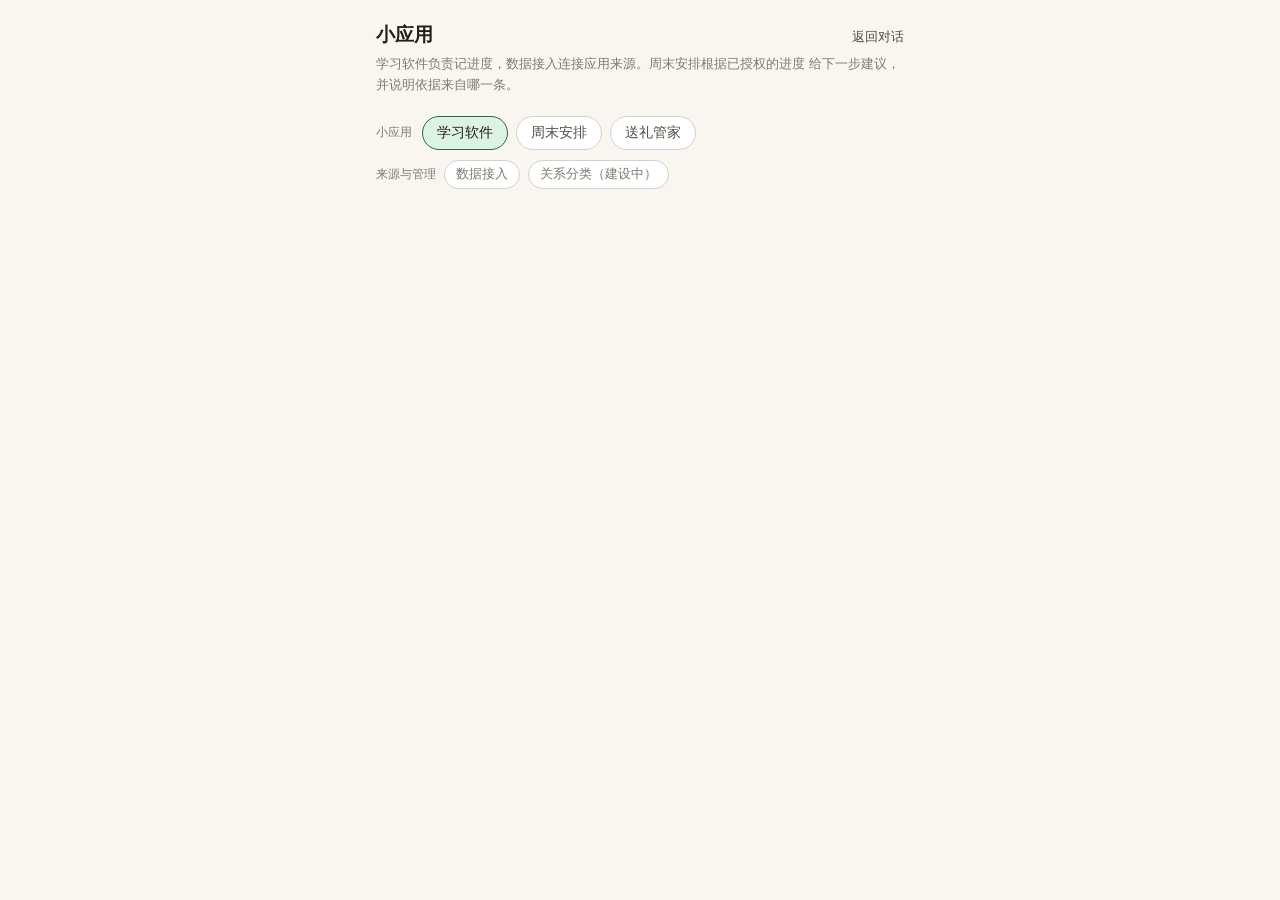
==== app/static/apps.html @ 6a53d943 "Final: study-progress grouping by dimension; drop the pick-a-child gate - 学习软件新增学习维度，记进度时选一条线，记录按维度归" ====
<!DOCTYPE html>
<html lang="zh-CN">
<head>
<meta charset="utf-8">
<meta name="viewport" content="width=device-width, initial-scale=1, viewport-fit=cover">
<meta name="theme-color" content="#f7f6f3">
<link rel="manifest" href="/static/manifest.webmanifest">
<link rel="icon" type="image/png" sizes="192x192" href="/static/icon-192.png">
<meta name="apple-mobile-web-app-title" content="小应用">
<title>小应用 · 记录与下一步</title>
<style>
:root{
  --paper: oklch(97.5% 0.008 85);
  --paper-2: oklch(99% 0.004 90);
  --surface: oklch(100% 0 0);
  --ink: oklch(24% 0.012 75);
  --ink-2: oklch(42% 0.014 75);
  --ink-3: oklch(58% 0.012 75);
  --line: oklch(90% 0.008 85);
  --line-2: oklch(86% 0.01 82);
  --accent: oklch(46% 0.075 155);
  --accent-soft: oklch(94% 0.03 155);
  --bad: oklch(48% 0.13 25);
  --bad-soft: oklch(95% 0.04 25);
  --radius: 14px; --radius-s: 10px;
  --space-2: 8px; --space-3: 12px; --space-4: 16px; --space-5: 20px; --space-6: 28px;
  --font-body: -apple-system, BlinkMacSystemFont, "PingFang SC", "Hiragino Sans GB",
    "Noto Sans CJK SC", "Microsoft YaHei", sans-serif;
}
*{box-sizing:border-box}
body{margin:0;background:var(--paper);color:var(--ink);font-family:var(--font-body);
  font-size:15px;line-height:1.6;-webkit-font-smoothing:antialiased}
.wrap{max-width:560px;margin:0 auto;padding:var(--space-5) var(--space-4) 56px}
header{display:flex;align-items:baseline;gap:10px;margin-bottom:4px}
header h1{font-size:19px;margin:0;font-weight:600}
header .back{margin-left:auto;font-size:13px;color:var(--ink-2);text-decoration:none}
.sub{color:var(--ink-3);font-size:13px;margin:0 0 var(--space-5)}
.tabs{display:flex;gap:8px;margin-bottom:var(--space-5);flex-wrap:wrap}
.tab{border:1px solid var(--line-2);background:var(--surface);border-radius:999px;
  padding:7px 14px;font-size:13.5px;color:var(--ink-2);cursor:pointer;font-family:inherit}
.tab[aria-selected="true"]{background:var(--accent-soft);border-color:var(--accent);
  color:var(--ink);font-weight:500}
/* 页签分两组：上面是具体小应用，下面是来源与管理。数据接入和关系分类
   不是「又一个小应用」，平铺一行会让人以为它们和学习软件同级。 */
.tab-groups{display:flex;flex-direction:column;gap:10px;margin-bottom:var(--space-5)}
.tab-group{display:flex;gap:8px;flex-wrap:wrap;align-items:center}
.tab-group-label{font-size:12px;color:var(--ink-3);min-width:3.2em}
.tab-group.sub .tab{padding:5px 11px;font-size:12.5px;color:var(--ink-3)}
.tab-group.sub .tab[aria-selected="true"]{color:var(--ink)}
@media (max-width:600px){
  .tab-group-label{min-width:100%;margin-bottom:-4px}
  .tab-group.sub{padding-left:10px;border-left:2px solid var(--line)}
}
.card{background:var(--surface);border:1px solid var(--line);border-radius:var(--radius);
  padding:var(--space-4);margin-bottom:var(--space-3)}
.card h3{margin:0 0 2px;font-size:15px;font-weight:600}
.card .meta{color:var(--ink-3);font-size:12.5px;margin-bottom:10px}
.kv{display:grid;grid-template-columns:auto 1fr;gap:6px 14px;font-size:14px;margin:0}
.kv dt{color:var(--ink-3)}
.kv dd{margin:0}
.pill{display:inline-block;font-size:12px;padding:2px 9px;border-radius:999px;
  background:var(--accent-soft);color:var(--ink);margin-right:6px}
.pill.device{background:oklch(94% 0.03 250)}
.pill.private{background:var(--bad-soft);color:var(--bad)}
.pill.old{background:oklch(93% 0.01 80);color:var(--ink-3)}
.notice{margin-top:10px;padding:10px 12px;border-radius:var(--radius-s);
  background:var(--paper-2);border:1px solid var(--line);font-size:13px;color:var(--ink-2)}
.notice.bad{background:var(--bad-soft);border-color:var(--bad);color:var(--bad)}
.row{display:flex;gap:8px;flex-wrap:wrap;margin-top:10px;align-items:center}
.btn{border:1px solid var(--line-2);background:var(--surface);border-radius:var(--radius-s);
  padding:8px 14px;font-size:13.5px;color:var(--ink);cursor:pointer;font-family:inherit}
.btn:hover{border-color:var(--accent)}
.btn.primary{background:var(--accent);border-color:var(--accent);color:#fff}
.btn:disabled{opacity:.55;cursor:default}
.chip{border:1px solid var(--line-2);background:var(--surface);border-radius:999px;
  padding:6px 13px;font-size:13px;color:var(--ink-2);cursor:pointer;font-family:inherit}
.chip[aria-pressed="true"]{background:var(--accent-soft);border-color:var(--accent);color:var(--ink)}
textarea,input[type=text]{width:100%;border:1px solid var(--line-2);border-radius:var(--radius-s);
  padding:8px 10px;font-family:inherit;font-size:13.5px;background:var(--surface);color:var(--ink)}
textarea{resize:vertical;min-height:60px}
label{display:block;font-size:12.5px;color:var(--ink-3);margin:10px 0 4px}
.state{font-size:12.5px;color:var(--ink-3);margin-top:6px}
.empty{color:var(--ink-3);font-size:13.5px;padding:18px 0}
.sources{margin-top:10px;border-top:1px dashed var(--line);padding-top:10px}
.sources h4{margin:0 0 6px;font-size:13px;font-weight:600;color:var(--ink-2)}
.sources .s{font-size:12.5px;color:var(--ink-2);margin-bottom:3px}
.big{font-size:14.5px;margin:6px 0 0}
input,textarea,select{max-width:100%;min-width:0}.mapping-grid{display:grid;grid-template-columns:1fr 1fr;gap:10px}.consent{display:inline-flex;align-items:center;gap:6px;margin-right:12px}.notice{overflow-wrap:anywhere}details summary{cursor:pointer}.btn{min-height:44px} @media(max-width:400px){.mapping-grid{grid-template-columns:1fr}}
</style>
</head>
<body>
<div class="wrap">
  <header>
    <h1>小应用</h1>
    <a class="back" href="/">返回对话</a>
  </header>
  <p class="sub">学习软件负责记进度，数据接入连接应用来源。周末安排根据已授权的进度
    给下一步建议，并说明依据来自哪一条。</p>

  <div class="tab-groups">
    <div class="tab-group" role="tablist" aria-label="小应用">
      <span class="tab-group-label">小应用</span>
      <button class="tab" role="tab" data-view="study" aria-selected="true">学习软件</button>
      <button class="tab" role="tab" data-view="plan" aria-selected="false">周末安排</button>
      <button class="tab" role="tab" data-view="gift" aria-selected="false">送礼管家</button>
    </div>
    <div class="tab-group sub" role="tablist" aria-label="来源与管理">
      <span class="tab-group-label">来源与管理</span>
      <button class="tab" role="tab" data-view="connectors" aria-selected="false">数据接入</button>
      <button class="tab" role="tab" data-view="relclass" aria-selected="false">关系分类（建设中）</button>
    </div>
  </div>

  <div id="flash" class="state" role="status" aria-live="polite"
       style="min-height:20px;margin-bottom:12px"></div>
  <div id="out"></div>
</div>

<script>
const $ = (id) => document.getElementById(id);
const esc = (s) => String(s == null ? "" : s).replace(/[&<>"']/g, (c) =>
  ({"&":"&amp;","<":"&lt;",">":"&gt;",'"':"&quot;","'":"&#39;"}[c]));
let view = "study";
let myPersons = [];
let picked = "";

/* 反馈写在 #out 外面的固定元素里。写在列表内部的话，
   一重渲染就连同反馈一起被替换掉，用户刚点完保存就什么也看不到。 */
function flash(text, bad){
  const el = $("flash");
  if(!el) return;
  el.textContent = text || "";
  el.style.color = bad ? "var(--bad)" : "var(--ink-3)";
}

async function api(path, opts){
  const r = await fetch(path, opts);
  const data = await r.json().catch(() => ({}));
  if(!r.ok){
    // 普通接口用 detail，插件接口用 {error:{...}}。两处都取，谁有内容用谁，
    // 否则服务端给的具体原因会被显示成 [object Object]。
    const fromError = data && data.error && data.error.message;
    const detail = data.detail;
    const text = typeof detail === "string" ? detail : Array.isArray(detail) ? detail.map(x=>x.msg||JSON.stringify(x)).join("；") : detail ? JSON.stringify(detail) : "HTTP "+r.status;
    throw new Error(fromError || text);
  }
  return data;
}
const post = (p, b) => api(p, {method:"POST", headers:{"Content-Type":"application/json"},
  body: JSON.stringify(b)});

/* 可选对象直接取服务端按本人过滤后的列表。这里不再按 owner_id 二次过滤：
   那个字段 /api/persons 并不返回，按它筛会得到空列表；
   归属本来就该由服务端决定，前端再筛一遍只会两头维护。 */
async function loadPersons(){
  const d = await api("/api/persons");
  myPersons = d.persons || [];
  if(!picked && myPersons.length) picked = myPersons[0].person_id;
}

// 把页面里的脚本错误暴露出来。没有这个捕获器时，验收脚本读到的
// window.__paErr 永远是空串，看起来「没有错误」，其实从没在听。
window.__paErr = "";
window.addEventListener("error", (e) => {
  window.__paErr += "[error] " + (e.message || "") + " @"
    + (e.filename || "") + ":" + (e.lineno || 0) + "\n";
});
window.addEventListener("unhandledrejection", (e) => {
  const r = e.reason;
  window.__paErr += "[unhandled] " + ((r && r.message) ? r.message : String(r)) + "\n";
});

async function boot(){
  await loadPersons();
  await render();
}
boot();

// 模型给的把握度是 high/medium/low。普通用户看到英文没有意义，
// 只显示中文；原值留在服务端日志和接口返回值里，需要核对时查那里。
const CONF_TEXT = {high: "依据充分", medium: "依据一般", low: "依据不足"};
function confText(c){
  return CONF_TEXT[c] || "";
}

// 来源标识翻成人话。source 是内部 ID（study_app、photo_一串字符），
// event_type 也是内部类型名。普通人看到这些看不出这条记录是谁记的、
// 在什么情况下记的。provider 缺失时才退回这里翻一层，翻不出就给中性说法，
// 不把内部编号直接摊给用户看。
const SOURCE_TEXT = {
  study_app: "学习软件里记的",
  mom_diary: "家长日记里记的",
  watch_sync: "手表同步的",
};
const EVENT_TEXT = {
  study_progress: "学习进度",
  photo_record: "拍照记录",
  note: "近况记录",
};
function sourceText(source, eventType){
  if(SOURCE_TEXT[source]) return SOURCE_TEXT[source];
  // photo_ 开头是拍照来的，带上事件类型说清是什么记录。
  if(String(source || "").indexOf("photo_") === 0) return "拍照记录";
  return EVENT_TEXT[eventType] || "已授权的记录";
}

function personChips(){
  if(!myPersons.length){
    return '<div class="notice">还没有可记录的人物。</div>';
  }
  let h = '<div class="row">';
  // 「全部」放最前：默认就是看全部，点某个孩子是收窄，不是进门门槛。
  h += '<button class="chip" data-pick="" aria-pressed="' + (!picked) + '">全部</button>';
  for(const p of myPersons){
    h += '<button class="chip" data-pick="' + esc(p.person_id) + '" aria-pressed="'
       + (p.person_id === picked) + '">' + esc(p.name) + '</button>';
  }
  h += '</div>';
  return h;
}

/* ---------- 建议被「两个值对不上」挡下时的处理 ---------- */
// 服务端在 status=needs_confirm 时返回 conflicts：每一项是哪条记录、
// 哪个字段和本人后来写的正文对不上。这里要把它说成具体的一件事，
// 再给一条真的能走通的路，不是只摆一句「数据有冲突」。
//
// 纠正走已有的 /correct：它把旧记录标成被替代，写入新内容，
// 授权跟着新记录走。前端只需要把那个字段的新值发过去。
// 只有本人记的记录才能更正（服务端按 owner_id 校验），
// 别人记的这里不摆按钮，改成说清去哪看。
function renderConflict(box, d){
  const items = d.conflicts || [];
  let h = '<div class="notice bad">' + esc(d.note || "记录里有两个对不上的值，先定用哪个。") + '</div>';
  if(items.length){
    h += '<div class="sources"><h4>对不上的地方</h4>';
    for(const c of items){
      const who = c.source || "一条记录";
      const when = c.happened_on ? " · " + esc(c.happened_on) : "";
      h += '<div class="s">' + esc(who) + when + " 的「" + esc(c.field || "内容")
         + "」和你后来写的正文不是一个数。</div>";
    }
    h += '</div>';
  }
  // 就地定一个数。输入框预填当前字段值，用户改完保存即可，
  // 不用先看懂「哪个字段」这种内部说法。
  // 只对本人记的记录摆这个表单：服务端按 owner_id 校验，
  // 别人记的记录这里摆出去只会点出 404，不如说清去哪看。
  const fixable = items.filter((c) => c.event_id);
  if(fixable.length){
    const c = fixable[0];
    // 预填当前字段值：用户是来改一个数的，不是来重打整句话的。
    // 值从 sources 里按 event_id 找——那是本人能看到的那一条记录。
    const src = (d.sources || []).find((s) => s.event_id === c.event_id);
    const old = (src && src.fields && src.fields[c.field]) || "";
    h += '<label for="ta-fix">把「' + esc(c.field || "内容") + "」改成</label>"
       + '<textarea id="ta-fix" placeholder="写定下来的那个数，例如：四十分钟">'
       + esc(old) + '</textarea>'
       + '<div class="row"><button class="btn primary" id="btn-fix">定这个，再给建议</button>'
       + '</div>';
  }else{
    h += '<div class="state">这条不是你记的，改不了。可以在「学习软件」页'
       + '找到记这条的人，让对方改。</div>';
  }
  // 说清改完会怎样：旧的那条标为已更正，下次读到的是新值。
  h += '<div class="state">定一个数，我用它来给建议。改的是记录里的那个字段，'
     + '改完旧的那条标为已更正，下次读到的是新值。</div>';
  box.innerHTML = h;
  const btn = $("btn-fix");
  if(btn){
    btn.addEventListener("click", async () => {
      const text = ($("ta-fix").value || "").trim();
      if(!text){ flash("先写定下来的那个数。", true); return; }
      const c = fixable[0];
      flash("正在保存…");
      try{
        // correct 的 payload 是整份替换，不是合并：只想改一个字段时，
        // 也要把这条记录其余要保留的字段一起写进来，否则会被抹掉。
        const keep = {};
        const src = (d.sources || []).find((s) => s.event_id === c.event_id);
        if(src && src.fields){
          for(const k in src.fields){
            if(k !== c.field) keep[k] = src.fields[k];
          }
        }
        keep[c.field] = text;
        await post("/api/life-events/" + encodeURIComponent(c.event_id) + "/correct",
                   {payload: keep});
        flash("已定。旧记录标为已更正，正在按新值给建议…");
        // 改完立刻重取一次建议，不让用户自己再点一次「给一条建议」。
        const again = await post("/api/suggestion", {subject_id: picked});
        if(again.status === "needs_confirm"){
          renderConflict(box, again);
          flash("还有一处对不上，接着定。", true);
          return;
        }
        box.innerHTML = '<div class="big">' + esc(again.suggestion) + '</div>';
      }catch(err){
        flash("没改成：" + err.message, true);
      }
    });
  }
}

/* ---------- 视图一：学习软件 ---------- */
async function renderStudy(){
  const out = $("out");
  /* 不设「先选一个对象」这道门。一般家庭就一两个孩子，为了看记录专门去点
     一下人选是多出来的一步；老师带一个班时人也照样分组列着，不会糊成一片。
     选人在这里只是筛选：点某个孩子只看他，再点一次取消筛选回到全部。 */
  const few = myPersons.length > 0;
  if(!few){
    out.innerHTML = '<div class="empty">还没有可记录的人物。</div>';
    return;
  }
  out.innerHTML = '<div class="empty">正在读…</div>';
  let evs = [];
  try{
    const d = await api("/api/source/study_app");
    const all = d.events || [];
    evs = few ? all.slice() : all.filter((e) => e.subject_id === picked);
    if(few){
      const order = {};
      myPersons.forEach((p, i) => { order[p.person_id] = i; });
      evs.sort((a, b) => (order[a.subject_id] - order[b.subject_id])
        || String(b.happened_on || "").localeCompare(String(a.happened_on || "")));
    }
  }catch(err){
    out.innerHTML = '<div class="empty">没读到记录：' + esc(err.message) + '</div>';
    return;
  }
  let h = '<div class="card"><h3>记一条进度</h3>'
    + '<div class="meta">默认记在第一个孩子名下；要记给别人，先点上面的人名。保存前你可以改。</div>'
    + personChips()
    + '<label for="ta-dim">哪条线（学习维度）</label><select id="ta-dim">'
    + STUDY_DIMS.map(d => '<option value="' + d + '">' + d + '</option>').join('')
    + '</select>'
    + '<label for="ta-new">这次做了什么（中文，一句话）</label>'
    + '<textarea id="ta-new" placeholder="例如：自己读完了两本绘本"></textarea>'
    + '<div class="row"><button class="btn primary" id="btn-save">记下</button></div>'
    + '</div>';

  h += '<div class="card"><h3>各条线的进度</h3>'
    + '<p class="meta">按学习维度归。一条线很久没记，这里会直接说，不用你自己翻。</p>';
  // 维度小结：每条线记了几次、最近一次是什么时候、说的是什么。
  const dimStat = {};
  for(const ev of evs){
    const dim = (ev.payload && ev.payload["科目"]) || "未分类";
    const cur = dimStat[dim] || (dimStat[dim] = {n: 0, last: "", lastText: ""});
    cur.n += 1;
    const day = String(ev.happened_on || "");
    if(day >= cur.last){ cur.last = day; cur.lastText = ev.payload["进度"] || ""; }
  }
  const dimNames = STUDY_DIMS.filter(d => dimStat[d]).concat(
    Object.keys(dimStat).filter(d => !STUDY_DIMS.includes(d)));
  if(dimNames.length){
    h += '<div class="meta" style="margin-bottom:8px">';
    for(const d of dimNames){
      const st = dimStat[d];
      h += '<span class="pill" style="margin-right:6px">' + esc(d) + ' ' + st.n + ' 次'
         + (st.last ? ' · 最近 ' + esc(st.last) : '') + '</span>';
    }
    h += '</div>';
    // 一直没碰的线也说一句，别让人以为漏看了。
    const idle = STUDY_DIMS.filter(d => !dimStat[d]);
    if(idle.length){
      h += '<div class="meta" style="margin-bottom:8px">还没记过的线：'
         + esc(idle.join("、")) + '。</div>';
    }
  }
  h += '<div class="meta" style="margin-bottom:6px">全部记录：</div>';
  if(!evs.length){
    h += '<div class="empty">' + (picked ? '这个人还没有记录。' : '还没有记录。') + '</div>';
  }
  const nameOf = (id) => {
    const hit = myPersons.find((p) => p.person_id === id);
    return hit ? hit.name : "";
  };
  for(const ev of evs){
    const text = (ev.payload && (ev.payload["进度"] || ev.payload["已完成项目"])) || "";
    const dim = (ev.payload && ev.payload["科目"]) || "未分类";
    h += '<div class="meta" style="margin-top:12px">'
       + '<span class="pill" style="margin-right:6px">' + esc(dim) + '</span>'
       + (few && nameOf(ev.subject_id) ? esc(nameOf(ev.subject_id)) + ' · ' : '')
       + esc(ev.happened_on) + ' · '
       + esc(ev.provider) + (ev.status === "superseded" ? ' · 已被更正' : '') + '</div>';
    h += '<div class="big">' + esc(text) + '</div>';
    h += '<div class="row"><button class="btn" data-fix="' + esc(ev.event_id) + '">更正</button>'
       + '<button class="btn" data-revoke="' + esc(ev.event_id) + '">撤回</button></div>';
    h += '<div id="fix-' + esc(ev.event_id) + '"></div>';
  }
  h += '</div>';
  out.innerHTML = h;

  // 学习页也要响应选人：之前只有 renderPlan 绑了 [data-pick]，
  // 这里点另一个孩子，写入的仍是默认那一个。
  out.querySelectorAll("[data-pick]").forEach((b) => {
    b.addEventListener("click", () => { picked = b.dataset.pick; renderStudy(); });
  });

  $("btn-save").addEventListener("click", async () => {
    const text = $("ta-new").value.trim();
    if(!text){ flash("先写一句今天做了什么。", true); return; }
    flash("正在记…");
    try{
      const res = await post("/api/life-events", {
        source_id: "study_app", subject_id: picked, event_type: "study_progress",
        payload: {"进度": text, "科目": (($("ta-dim") || {}).value || "其它")}, happened_on: "",
        provider: "我在这台设备上记的", source_kind: "app",
        grants: [],
      });
      // 按服务端的 created 说话：同一天同一来源的重复导入不会新建记录，
      // 这时说「记下了」会让人以为存进了一条，实际是命中了已有那条。
      // 反馈写在外面的 #flash：写在列表内部会被下面的 renderStudy() 替换掉，
      // 用户刚点完保存就什么也看不到。
      if(res.created){
        $("ta-new").value = "";
        flash("记下了。别人要看到它，需要你授权之后才会给出去。");
      }else{
        flash("今天这个人已经有一条学习记录了，这次没有新建。"
          + "要改内容请用下面的「更正」，不要重复记一条。");
      }
      await renderStudy();
      // renderStudy 之后还要再说一次：它重渲染时不会动 #flash，
      // 但列表内容变了，这句结论要留在用户眼前。
      flash(res.created
        ? "记下了。别人要看到它，需要你授权之后才会给出去。"
        : "今天这个人已经有一条学习记录了，这次没有新建。"
          + "要改内容请用下面的「更正」，不要重复记一条。");
    }catch(err){
      flash("没记上：" + err.message, true);
    }
  });
  out.querySelectorAll("[data-fix]").forEach((btn) => {
    btn.addEventListener("click", () => {
      const box = $("fix-" + btn.dataset.fix);
      if(!box) return;
      if(box.innerHTML){ box.innerHTML = ""; return; }
      const cur = evs.find((e) => e.event_id === btn.dataset.fix);
      const old = (cur && cur.payload && (cur.payload["进度"] || cur.payload["已完成项目"])) || "";
      box.innerHTML = '<label>更正成</label>'
        + '<textarea id="ta-' + esc(btn.dataset.fix) + '">' + esc(old) + '</textarea>'
        + '<div class="row"><button class="btn primary" data-do-fix="'
        + esc(btn.dataset.fix) + '">保存更正</button></div>'
        ;
      box.querySelector("[data-do-fix]").addEventListener("click", async () => {
        const text = $("ta-" + btn.dataset.fix).value.trim();
        if(!text){ flash("写一句更正后的内容。", true); return; }
        flash("正在保存…");
        try{
          // 只发这一个键：服务端按新 payload 整份替换旧内容，
          // 想保留别的字段要一起写进来，这里明说，不偷偷合并。
          await post("/api/life-events/" + encodeURIComponent(btn.dataset.fix) + "/correct",
                     {payload: {"进度": text}});
          flash("已更正。旧记录标为被替代，别人下次读到的是新内容。");
          // 不在这里整页重渲染：重新渲染会把这句话连同表单一起替换掉，
          // 用户刚点完保存就看不到任何反馈。列表在下次进入这一页时再读。
          box.innerHTML = "";
          const cur = evs.find((e) => e.event_id === btn.dataset.fix);
          if(cur){
            cur.payload = {"进度": text};
            cur.status = "superseded";
            // 服务端建更正记录时已经在 provider 上加了「（已更正）」，
            // 这里不能再加一次：界面上会出现「（已更正）（已更正）」。
            // 本地这条只是即时把旧记录标成被替代，来源文字按原样留着。
          }
        }catch(err){
          flash("没能更正：" + err.message, true);
        }
      });
    });
  });
  out.querySelectorAll("[data-revoke]").forEach((btn) => {
    btn.addEventListener("click", async () => {
      if(!confirm("撤回后，别人新查就看不到这条。确定吗？")) return;
      try{
        await post("/api/life-events/" + encodeURIComponent(btn.dataset.revoke) + "/revoke", {});
        await renderStudy();
      }catch(err){
        alert("没能撤回：" + err.message);
      }
    });
  });
}

/* ---------- 视图二：周末安排（第二个应用自己的产出） ---------- */
async function renderPlan(){
  const out = $("out");
  if(!myPersons.length){
    out.innerHTML = '<div class="empty">还没有可给出建议的对象。</div>';
    return;
  }
  out.innerHTML = '<div class="card"><h3>下一步建议</h3>'
    + '<div class="meta">只依据已授权给你的近况，不重填人物背景。</div>'
    + personChips()
    + '<div class="row"><button class="btn primary" id="btn-ask">给一条建议</button></div>'
    + '<div id="plan-result"></div></div>';
  out.querySelectorAll("[data-pick]").forEach((b) => {
    b.addEventListener("click", () => { picked = b.dataset.pick; renderPlan(); });
  });
  $("btn-ask").addEventListener("click", async () => {
    const box = $("plan-result");
    box.innerHTML = '<div class="state">正在想…</div>';
    try{
      const d = await post("/api/suggestion", {subject_id: picked});
      if(d.status === "no_data"){
        box.innerHTML = '<div class="notice">' + esc(d.note) + '</div>';
        return;
      }
      if(d.status === "model_failed"){
        box.innerHTML = '<div class="notice bad">' + esc(d.note) + '</div>';
        return;
      }
      // 记录里的同一个值给了两个数（字段还是旧的，本人核对时改过正文）。
      // 这时候给建议只能二选一，用户不知道最后信了哪个，所以服务端直接停下。
      // 这里必须单独接住：漏了它，状态会掉进下面的成功分支，
      // suggestion 是空串，用户看到的是「这条建议依据了（没有可用依据）」——
      // 一个说不通的死胡同，也没有告诉他下一步该干什么。
      if(d.status === "needs_confirm"){
        renderConflict(box, d);
        return;
      }
      let h = '<div class="big">' + esc(d.suggestion) + '</div>';
      if(d.confidence){
        h += '<div class="state">依据充分程度：'
           + esc(confText(d.confidence)) + '</div>';
      }
      // 依据只列真正送进模型的那些（used_sources），不列全部授权近况。
      // 列全部的话，标题写「这条建议依据了」，但有些近况根本没参与推理，
      // 用户核对时会发现依据比实际多——那是拿没用的信息冒充依据。
      // 服务端把 sources（全部授权近况）和 used_sources（实际送模型的）
      // 分开返回，界面上要能看出这个差别。
      h += '<div class="sources"><h4>这条建议依据了</h4>';
      const srcs = d.used_sources || [];
      if(!srcs.length) h += '<div class="s">（没有可用依据）</div>';
      for(const s of srcs){
        // 发生日期读不清时是空串，留空会显示成一条悬空的分隔点。
        const when = s.happened_on ? esc(s.happened_on) : "发生日期未读到";
        // source 是内部来源 ID（study_app、photo_xxx），普通人看不出是什么。
        // 优先用 provider：那是给人看的一句话，写清了是谁在什么情况下记的。
        const who = s.provider || sourceText(s.source, s.event_type);
        h += '<div class="s">' + esc(who) + ' · ' + when
           + (s.is_device ? ' · 设备数据，不是本人自述' : '') + '</div>';
      }
      h += '</div>';
      box.innerHTML = h;
    }catch(err){
      box.innerHTML = '<div class="notice bad">没拿到建议：' + esc(err.message) + '</div>';
    }
  });
}

let connectorCsrf = '', draftConnector = '', connectorDraft = null;
const connectorPost = (path, body={}) => api(path, {method:'POST', headers:{'Content-Type':'application/json','X-CSRF-Token':connectorCsrf}, body:JSON.stringify(body)});
const connectorStatus = {disconnected:'未连接', connected:'已连接', failed:'失败'};
function previewHtml(d){
  let h='<div class="notice"><strong>试运行预览 · 未落库</strong><p>'+ (d.network_request?'真实 HTTP 请求，预览映射后的前 5 条。':'模拟数据，未发起外部网络请求。') + ' 共 '+esc(d.total)+' 条。</p>';
  for(const row of d.preview||[]){h+='<div class="card"><div class="meta">原始键名：'+esc(row.raw_keys.join('、'))+'</div><dl class="kv">';
    for(const [k,v] of Object.entries(row.mapped))h+='<dt>'+esc(k)+'</dt><dd>'+esc(v)+'</dd>';
    h+='</dl>'+row.warnings.map(w=>'<p class="notice bad">'+esc(w)+'</p>').join('')+'</div>';}
  return h+'</div>';
}
async function renderConnectors(){
  const out=$('out');
  try{
    const d=await api('/api/connectors');connectorCsrf=d.csrf_token;
    const saved=connectorDraft||{name:'我的学习应用',base_url:d.demo_base_url,path:d.demo_path,field_map:{progress:'进度',completed:'已完成项目',date:'发生日期',subject:'对象'}};
    let h='<div class="notice">接入的数据先存入本人资料库。用于建议前，需逐条、逐字段单独授权；更正后重新授权，撤回后保留历史但不再作为依据。</div>';
    h+='<div class="card"><h3>自己开发的应用</h3><p class="meta">真实 HTTP 请求。接口由你提供并负责可达性；下面预填的是内置本地演示服务，不是你的真实应用。最多读取 100 条、512 KiB，只接收 JSON。</p>';
    h+='<label for="connector-name">应用名称</label><input type="text" id="connector-name" value="'+esc(saved.name)+'">';
    h+='<label for="connector-base">接口地址（base_url）</label><input type="text" id="connector-base" value="'+esc(saved.base_url)+'">';
    h+='<label for="connector-path">路径</label><input type="text" id="connector-path" value="'+esc(saved.path)+'">';
    h+='<p class="meta">字段映射：填写外部 JSON 顶层键名。外部记录另须有稳定 id；对象填本人已有姓名或 person_id，发生日期须为 YYYY-MM-DD。</p><div class="mapping-grid">';
    for(const local of ['进度','已完成项目','发生日期','对象']){
      const external=Object.keys(saved.field_map).find(k=>saved.field_map[k]===local)||'';
      h+='<label>'+esc(local)+' ← 外部键<input type="text" data-map="'+local+'" value="'+esc(external)+'"></label>';
    }
    h+='</div><p class="meta">本演示不接收凭证，不明文保存或回显 token。仅支持无需凭证的演示接口；私网与重定向被拒，回环地址仅供本地演示。</p><div class="row"><button class="btn" id="connector-test">试运行</button><button class="btn primary" id="connector-confirm" disabled>确认接入并导入</button></div><div id="connector-preview"></div></div>';
    h+='<div class="card"><h3>三方开放 API · 模拟数据</h3><p class="meta">以下全部为服务端固定模拟数据，不连接真实学校或外部三方 API。</p>';
    for(const c of d.catalog){h+='<section class="notice"><strong>'+esc(c.name)+'</strong> <span class="pill">模拟数据</span><p>'+esc(c.description)+'</p><button class="btn" data-sim="'+esc(c.key)+'">连接并同步模拟数据</button></section>';}
    h+='</div><div class="card"><h3>我的连接器</h3>';
    if(!d.connectors.length)h+='<p class="empty">还没有连接器，先试运行看看。</p>';
    for(const c of d.connectors){
      h+='<section class="notice"><strong>'+esc(c.name)+'</strong><div class="meta">'+(c.kind==='self_app'?'自建应用 · 真实 HTTP':'三方开放 API · 模拟数据')+' · '+(c.revoked?'已撤回':connectorStatus[c.status]||c.status)+'<br>最近同步：'+esc(c.last_sync_at||'尚未同步')+' · 已导入 '+esc(c.imported_count)+' 条</div>';
      if(c.last_error)h+='<p class="notice bad">'+esc(c.last_error)+'</p>';
      if(!c.revoked)h+='<div class="row"><button class="btn" data-sync="'+c.connector_id+'">同步</button><button class="btn" data-revoke-connector="'+c.connector_id+'">撤回连接器及导入记录</button></div>';
      for(const e of c.events){
        h+='<details class="notice"><summary>'+esc(e.provider)+' · '+esc(e.happened_on)+' · '+esc({active:'有效',revoked:'已撤回',superseded:'已更正'}[e.status]||e.status)+'</summary><p class="meta">来源：'+esc(e.source_id)+'</p>';
        for(const [k,v] of Object.entries(e.fields))h+='<label>'+esc(k)+'<input type="text" data-edit="'+e.event_id+'" data-field="'+esc(k)+'" value="'+esc(v)+'"></label>';
        if(e.status==='active'&&!c.revoked){
          h+='<button class="btn" data-correct="'+e.event_id+'" data-cid="'+c.connector_id+'">更正记录（需重新授权）</button><p>允许用于建议的字段（不等于对外分享）：</p>';
          for(const k of Object.keys(e.fields))h+='<label class="consent"><input type="checkbox" data-grant="'+e.event_id+'" value="'+esc(k)+'" '+(e.authorized_fields.includes(k)?'checked':'')+'> '+esc(k)+'</label>';
          h+='<div class="row"><button class="btn primary" data-authorize="'+e.event_id+'" data-cid="'+c.connector_id+'">保存本人所选授权</button><button class="btn" data-ungrant="'+e.event_id+'" data-cid="'+c.connector_id+'">撤回建议授权</button><button class="btn" data-record-revoke="'+e.event_id+'" data-cid="'+c.connector_id+'">撤回这条记录</button></div>';
        }
        h+='</details>';
      }
      h+='</section>';
    }
    out.innerHTML=h+'</div>';
    async function action(button,fn){button.disabled=true;try{await fn();}catch(e){flash('没有完成：'+e.message,true);}finally{if(button.isConnected)button.disabled=false;}}
    $('connector-test').onclick=()=>action($('connector-test'),async()=>{
      const field_map={};for(const el of out.querySelectorAll('[data-map]')){const key=el.value.trim();if(key){if(field_map[key])throw new Error('一个外部键不能映射到多个本地字段');field_map[key]=el.dataset.map;}}
      connectorDraft={kind:'self_app',name:$('connector-name').value.trim(),base_url:$('connector-base').value.trim(),path:$('connector-path').value.trim(),field_map};
      const r=await connectorPost('/api/connectors',connectorDraft);draftConnector=r.connector_id;
      const p=await connectorPost('/api/connectors/'+draftConnector+'/test');$('connector-preview').innerHTML=previewHtml(p);
      $('connector-confirm').disabled=p.total===0||p.preview.some(r=>!r.importable);flash('试运行完成，尚未导入资料。');
    });
    out.querySelectorAll('#connector-name,#connector-base,#connector-path,[data-map]').forEach(el=>el.oninput=()=>{$('connector-confirm').disabled=true;draftConnector='';});
    $('connector-confirm').onclick=()=>action($('connector-confirm'),async()=>{await connectorPost('/api/connectors/'+draftConnector+'/sync');connectorDraft=null;draftConnector='';await renderConnectors();flash('已导入资料库，尚未授权用于建议。');});
    out.querySelectorAll('[data-sim]').forEach(b=>b.onclick=()=>action(b,async()=>{const c=d.catalog.find(x=>x.key===b.dataset.sim);const r=await connectorPost('/api/connectors',{kind:'third_party',name:c.name,path:c.key});await connectorPost('/api/connectors/'+r.connector_id+'/sync');await renderConnectors();flash('已同步模拟数据，未发起外部请求，尚未授权用于建议。');}));
    out.querySelectorAll('[data-sync]').forEach(b=>b.onclick=()=>action(b,async()=>{await connectorPost('/api/connectors/'+b.dataset.sync+'/sync');await renderConnectors();flash('同步完成；重复外部 id 不新增，也不覆盖本人更正。');}));
    out.querySelectorAll('[data-revoke-connector]').forEach(b=>b.onclick=()=>action(b,async()=>{if(!confirm('撤回此连接器及导入记录？历史保留，但不再用于建议。'))return;await connectorPost('/api/connectors/'+b.dataset.revokeConnector+'/revoke');await renderConnectors();flash('已撤回，历史仍保留。');}));
    for(const key of ['authorize','ungrant','recordRevoke','correct']){
      const attr=key.replace(/[A-Z]/g,m=>'-'+m.toLowerCase());out.querySelectorAll('[data-'+attr+']').forEach(b=>b.onclick=()=>action(b,async()=>{
        const eid=b.dataset[key],base='/api/connectors/'+b.dataset.cid+'/records/'+eid;
        if(key==='correct'){const payload={};out.querySelectorAll('[data-edit="'+eid+'"]').forEach(e=>payload[e.dataset.field]=e.value);await connectorPost(base+'/correct',{payload});}
        else if(key==='recordRevoke')await connectorPost(base+'/revoke');
        else{const fields=key==='ungrant'?[]:[...out.querySelectorAll('[data-grant="'+eid+'"]:checked')].map(e=>e.value);await connectorPost(base+'/authorize',{fields});}
        await renderConnectors();flash(key==='correct'?'已更正，旧记录保留，新记录需重新授权。':'已保存本人的选择。');
      }));
    }
  }catch(err){out.innerHTML='<div class="notice bad">没读到连接器：'+esc(err.message)+'</div>';}
}

/* ---------- 视图四：送礼管家（私有档案：选品/偏好/常用信息/上次送过什么） ---------- */
const GIFT_RELATIONSHIPS = ["长辈", "晚辈", "同龄人", "朋友", "同事"];
/* 学习进度的常见维度。一个孩子可以同时在很多条线上往前走，按人分只是第一层；
   按维度看才知道哪条线在推进、哪条线很久没碰。 */
const STUDY_DIMS = ["数学", "语文", "英语", "阅读", "练琴", "运动", "绘画", "其它"];
const STUDY_DIM_LABEL = {};
const GIFT_CATS = [["preference", "偏好"], ["size", "尺寸"], ["avoid", "忌讳"], ["last_gift", "上次送过什么"]];
const GIFT_CAT_LABEL = {preference: "偏好", size: "尺寸", avoid: "忌讳", last_gift: "上次送过什么"};
async function renderGift(){
  const out0 = $('out');
  if(out0) out0.innerHTML = '<div class="notice"><b>送礼管家</b>：帮你核对选品、核对偏好、记录常用信息（联系方式、身材信息、兴趣偏好等），也记『上次送过什么』。这些是你的私有档案——不会自动给别人，也不会自动算成已授权用途；要不要用于某一件事、公开哪些字段，始终由你本人逐步确认。</div>';

  const out = $('out');
  let d;
  try{ d = await api('/api/gift-targets'); }
  catch(err){ out.innerHTML = '<div class="notice bad">没读到送礼管家：' + esc(err.message) + '</div>'; return; }
  const groups = d.groups || {};
  let h = '<div class="notice">这些是<b>私有档案</b>，记在你名下，<b>不会自动给别人</b>；只有你明确授权的字段，才可能在送礼协商中带给对方。带进对话时会说明依据来自哪几条、还缺什么，缺的据实问、不编造。</div>';
  h += '<div class="card"><h3>新增到送礼管家</h3>'
    + '<label for="gift-new-name">称呼（填已有姓名即关联该人物，填新姓名则新建）</label>'
    + '<input type="text" id="gift-new-name" placeholder="如 爸爸、大姨、老王">'
    + '<label for="gift-new-rel">关系分类</label><select id="gift-new-rel">'
    + GIFT_RELATIONSHIPS.map(r => '<option value="' + r + '">' + r + '</option>').join('')
    + '</select><div class="row"><button class="btn primary" id="gift-create">加入送礼管家</button></div></div>';
  const order = GIFT_RELATIONSHIPS.concat(Object.keys(groups).filter(k => !GIFT_RELATIONSHIPS.includes(k)));
  let any = false;
  for(const rel of order){
    const list = groups[rel];
    if(!list || !list.length) continue;
    any = true;
    h += '<div class="card"><h3>' + esc(rel) + '</h3>';
    for(const t of list){
      const lg = t.last_gift;
      const cnt = Object.entries(t.entry_counts || {}).filter(([, n]) => n)
        .map(([c, n]) => (GIFT_CAT_LABEL[c] || c) + ' ' + n).join(' · ');
      h += '<section class="notice"><strong>' + esc(t.name) + '</strong> <span class="pill">' + esc(rel) + '</span>'
        + '<div class="meta">档案 ' + esc(t.entry_total) + ' 条' + (cnt ? '（' + esc(cnt) + '）' : '')
        + '<br>上次送过：' + (lg ? esc(lg.value) + (lg.happened_on ? '（' + esc(lg.happened_on) + '）' : '') : '还没记') + '</div>'
        + '<div class="row"><select data-entry-cat="' + t.person_id + '">'
        + GIFT_CATS.map(([c, lab]) => '<option value="' + c + '">' + lab + '</option>').join('')
        + '</select><input type="text" data-entry-val="' + t.person_id + '" placeholder="内容，如 42 码 / 喜欢软底 / 忌讳送烟酒">'
        + '<button class="btn" data-add="' + t.person_id + '">加档案</button></div>'
        + '<div class="row"><button class="btn" data-detail="' + t.person_id + '">查看 / 管理档案条目</button></div>'
        + '<div id="gift-detail-' + t.person_id + '"></div>'
        // 三段式信息：已经送过什么 / 快到节点的关键事件 / 商量过什么。
        // 后两段现在没有数据支撑，就明说在建，不摆空壳假装有。
        + '<div class="meta" style="margin-top:8px"><b>送礼记录</b>：'
        + (lg ? esc(lg.value) + (lg.happened_on ? '（' + esc(lg.happened_on) + '）' : '')
              + '；更早的记录在「查看 / 管理档案条目」里，按时间倒序。'
            : '还没记。送过之后在这里留一条，下次就不会重复。') + '</div>'
        + '<div class="meta" style="margin-top:4px"><b>关键事件</b>（生日、节日、庆典等）：'
        + '<span class="pill">建设中</span> 现在还不会自己记住这些节点，'
        + '也不会在临近时提醒。要记就写进上面的档案条目，例如「生日 6 月 1 日」。</div>'
        + '<div class="meta" style="margin-top:4px"><b>讨论候选的概要</b>：'
        + '<span class="pill">建设中</span> 你和对方商量过哪些候选、各自到什么程度，'
        + '这里还不会汇总。协商过程在对应的事项里看。</div>'
        + '</section>';
    }
    h += '</div>';
  }
  if(!any) h += '<p class="empty">送礼管家还是空的，先在上面加入一个人。</p>';
  out.innerHTML = h;
  async function action(button, fn){ button.disabled = true; try{ await fn(); }
    catch(e){ flash('没有完成：' + e.message, true); } finally{ if(button.isConnected) button.disabled = false; } }
  $('gift-create').onclick = () => action($('gift-create'), async() => {
    const name = $('gift-new-name').value.trim();
    const rel = $('gift-new-rel').value;
    if(!name){ flash('先填一个称呼', true); return; }
    await post('/api/gift-targets', {name, relationship: rel});
    flash('已加入送礼管家（私有档案，不会自动给别人）。');
    await renderGift();
  });
  out.querySelectorAll('[data-add]').forEach(b => b.onclick = () => action(b, async() => {
    const pid = b.dataset.add;
    const cat = out.querySelector('[data-entry-cat="' + pid + '"]').value;
    const val = out.querySelector('[data-entry-val="' + pid + '"]').value.trim();
    if(!val){ flash('档案内容不能为空', true); return; }
    await post('/api/gift-targets/' + pid + '/entries', {category: cat, value: val});
    flash('已加档案（私有）。');
    await renderGift();
  }));
  out.querySelectorAll('[data-detail]').forEach(b => b.onclick = () => action(b, async() => {
    const pid = b.dataset.detail;
    const box = $('gift-detail-' + pid);
    const det = await api('/api/gift-targets/' + pid);
    let h2 = '<div class="sources"><h4>' + esc(det.name) + ' 的档案条目（更正后旧值仅作来源保留，可查）</h4>';
    if(!det.entries.length) h2 += '<div class="s">（还没有有效档案）</div>';
    for(const e of det.entries){
      h2 += '<div class="s">' + esc(GIFT_CAT_LABEL[e.category] || e.category) + '：' + esc(e.value)
        + '<br><span class="meta">提供者 ' + esc(e.provider || '未标注') + ' · '
        + esc(e.happened_on || '日期未标注') + '</span></div>'
        + '<div class="row"><input type="text" data-fix-val="' + e.event_id + '" value="' + esc(e.value) + '">'
        + '<button class="btn" data-fix="' + e.event_id + '">更正</button>'
        + '<button class="btn" data-revoke="' + e.event_id + '">撤回</button></div>';
    }
    h2 += '</div>';
    box.innerHTML = h2;
    box.querySelectorAll('[data-fix]').forEach(btn => btn.onclick = () => action(btn, async() => {
      const eid = btn.dataset.fix;
      const v = box.querySelector('[data-fix-val="' + eid + '"]').value.trim();
      if(!v){ flash('更正内容不能为空', true); return; }
      await post('/api/gift-targets/entries/' + eid + '/correct', {value: v});
      flash('已更正，旧值仅作来源保留。');
      await renderGift();
    }));
    box.querySelectorAll('[data-revoke]').forEach(btn => btn.onclick = () => action(btn, async() => {
      if(!confirm('撤回这条档案？历史仍保留、可查，但不再作为当前值。')) return;
      await post('/api/gift-targets/entries/' + btn.dataset.revoke + '/revoke', {});
      flash('已撤回，历史仍保留。');
      await renderGift();
    }));
  }));
}

/* ---------- 视图五：关系分类（t53 壳体，建设中） ----------
   只是分类本身：能存、能改。不按它检索、不推荐、不进任何协商提示词，
   也不影响家庭结构判断。界面必须让人一眼看出这是在建能力。 */
const REL_CLASS_VALUES = ["亲人", "长辈", "晚辈", "同龄人", "朋友", "工作伙伴", "其他"];
async function renderRelClass(){
  const out = $('out');
  let d;
  try{ d = await api('/api/social-classes'); }
  catch(err){ out.innerHTML = '<div class="notice bad">没读到关系分类：' + esc(err.message) + '</div>'; return; }
  let h = '<div class="notice"><b>建设中</b>：这只是人际关系分类本身，能存能改。'
    + '它还不驱动检索、推荐或任何协商，也不要据此推断家庭结构。'
    + '现在还不能按它找人，也没有按它的推荐。</div>';
  h += '<div class="card"><h3>给人物标分类</h3>'
    + '<p class="sub">一个人可以有多个分类（既是亲戚又是朋友），也可以不分类。'
    + '分类只存在你自己的记录里。</p>';
  const persons = d.persons || [];
  if(!persons.length){ h += '<p class="empty">还没有可分类的人物。</p>'; }
  for(const p of persons){
    const mine = p.classes || [];
    h += '<div class="row" style="align-items:center;gap:8px;flex-wrap:wrap;margin:8px 0">'
      + '<span style="min-width:96px">' + esc(p.name) + '</span>';
    for(const c of REL_CLASS_VALUES){
      h += '<label style="font-size:12.5px"><input type="checkbox" data-rc-person="' + esc(p.person_id)
        + '" value="' + c + '"' + (mine.includes(c) ? ' checked' : '') + '> ' + c + '</label> ';
    }
    h += '</div>';
  }
  h += '<div class="row"><button class="btn primary" id="relclass-save">保存分类</button></div></div>';
  out.innerHTML = h;
  $('relclass-save').onclick = () => action($('relclass-save'), async () => {
    const byPerson = {};
    out.querySelectorAll('input[data-rc-person]').forEach(cb => {
      const pid = cb.dataset.rcPerson;
      if(!byPerson[pid]) byPerson[pid] = [];
      if(cb.checked) byPerson[pid].push(cb.value);
    });
    let n = 0;
    for(const pid of Object.keys(byPerson)){
      await post('/api/persons/' + encodeURIComponent(pid) + '/social-class', {classes: byPerson[pid]});
      n += 1;
    }
    flash('已保存 ' + n + ' 人的分类（建设中，暂不驱动任何能力）。');
    await renderRelClass();
  });
}

async function render(){
  if(view === "study") await renderStudy();
  else if(view === "connectors") await renderConnectors();
  else if(view === "gift") await renderGift();
  else if(view === "relclass") await renderRelClass();
  else await renderPlan();
}

document.querySelectorAll(".tab").forEach((tab) => {
  tab.addEventListener("click", () => {
    document.querySelectorAll(".tab").forEach((t) =>
      t.setAttribute("aria-selected", String(t === tab)));
    view = tab.dataset.view;
    render();
  });
});

if("serviceWorker" in navigator && window.isSecureContext !== false){
  window.addEventListener("load", () => {
    navigator.serviceWorker.register("/static/sw.js").catch(() => {});
  });
}
</script>
</body>
</html>
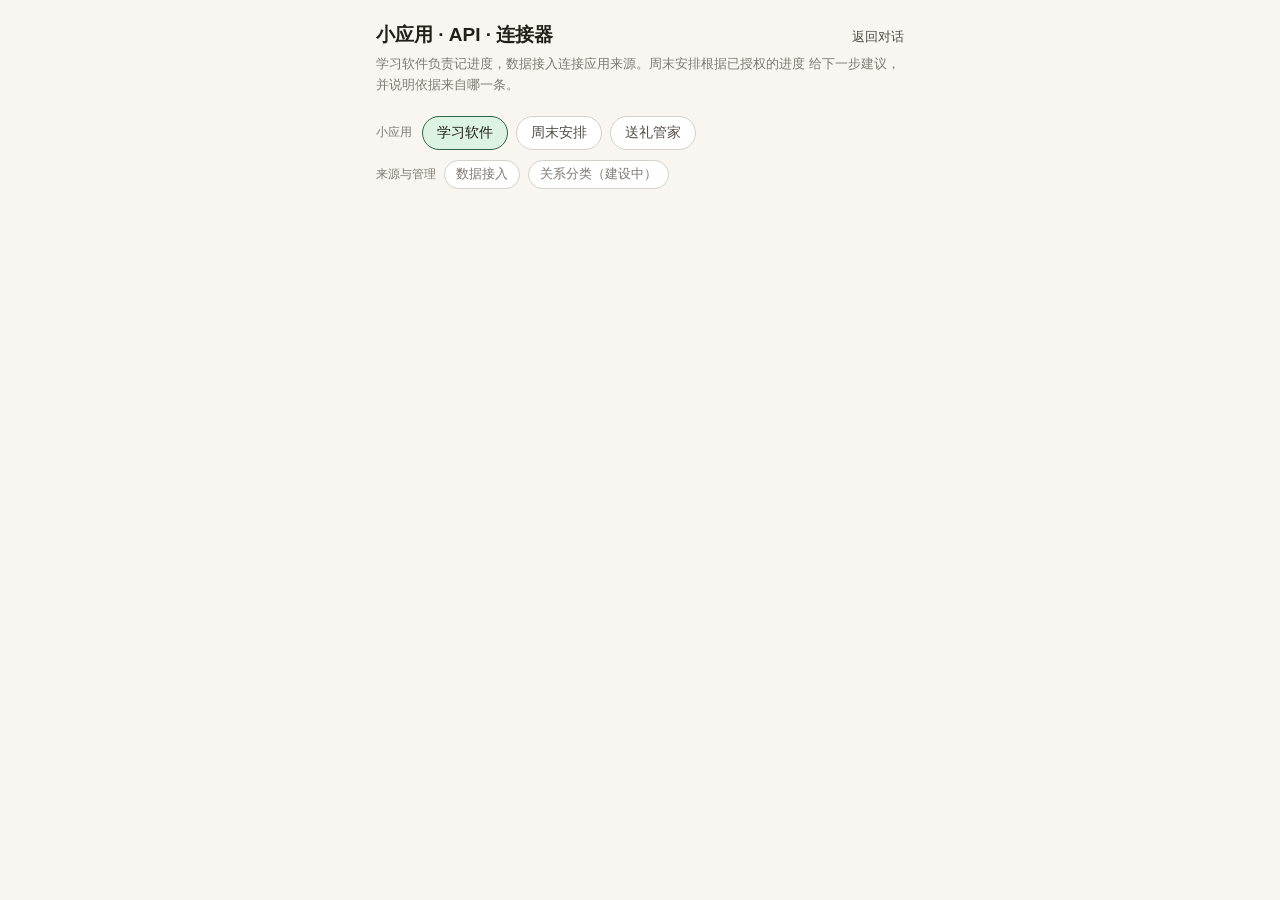
==== commit e971656c: "docs: diagrams + real screenshots in README; ship the two new regression tests" ====
--- a/app/static/apps.html
+++ b/app/static/apps.html
@@ -6,8 +6,8 @@
 <meta name="theme-color" content="#f7f6f3">
 <link rel="manifest" href="/static/manifest.webmanifest">
 <link rel="icon" type="image/png" sizes="192x192" href="/static/icon-192.png">
-<meta name="apple-mobile-web-app-title" content="小应用">
-<title>小应用 · 记录与下一步</title>
+<meta name="apple-mobile-web-app-title" content="小应用与连接器">
+<title>小应用 · API · 连接器</title>
 <style>
 :root{
   --paper: oklch(97.5% 0.008 85);
@@ -85,13 +85,15 @@
 .sources h4{margin:0 0 6px;font-size:13px;font-weight:600;color:var(--ink-2)}
 .sources .s{font-size:12.5px;color:var(--ink-2);margin-bottom:3px}
 .big{font-size:14.5px;margin:6px 0 0}
-input,textarea,select{max-width:100%;min-width:0}.mapping-grid{display:grid;grid-template-columns:1fr 1fr;gap:10px}.consent{display:inline-flex;align-items:center;gap:6px;margin-right:12px}.notice{overflow-wrap:anywhere}details summary{cursor:pointer}.btn{min-height:44px} @media(max-width:400px){.mapping-grid{grid-template-columns:1fr}}
+input,textarea,select{max-width:100%;min-width:0}.mapping-grid{display:grid;grid-template-columns:1fr 1fr;gap:10px}.consent{display:inline-flex;align-items:center;gap:6px;margin-right:12px}.notice{overflow-wrap:anywhere}details summary{cursor:pointer}.btn{min-height:44px}.sim-list{display:flex;flex-direction:column;gap:8px}.sim-row{display:grid;grid-template-columns:1fr auto;grid-template-areas:'head btn' 'desc desc';gap:2px 10px;align-items:center}.sim-head{grid-area:head;min-width:0}.sim-desc{grid-area:desc;font-size:12px}.sim-row .btn{grid-area:btn;min-height:38px;padding:0 14px} @media(max-width:400px){.mapping-grid{grid-template-columns:1fr}}
 </style>
 </head>
 <body>
 <div class="wrap">
   <header>
-    <h1>小应用</h1>
+    <!-- 「小应用」只覆盖第一组那三个，装不下整页：这一页还有数据接入、
+       关系分类这些来源与管理能力。标题按整页涵盖的范围写。 -->
+    <h1>小应用 · API · 连接器</h1>
     <a class="back" href="/">返回对话</a>
   </header>
   <p class="sub">学习软件负责记进度，数据接入连接应用来源。周末安排根据已授权的进度
@@ -118,6 +120,18 @@
 
 <script>
 const $ = (id) => document.getElementById(id);
+
+/* 按钮执行包装：禁用→执行→失败给可见原因→恢复。
+   原来是 renderConnectors / renderGift 各自定义的局部函数，renderRelClass
+   直接调用却漏了定义，一进那个视图就抛 ReferenceError，onclick 赋值被跳过，
+   「保存分类」看起来能点、实际什么都没发生。提到模块作用域，只留一份。 */
+async function action(button, fn){
+  if(!button) return;
+  button.disabled = true;
+  try{ await fn(); }
+  catch(e){ flash('没有完成：' + (e && e.message ? e.message : e), true); }
+  finally{ if(button.isConnected) button.disabled = false; }
+}
 const esc = (s) => String(s == null ? "" : s).replace(/[&<>"']/g, (c) =>
   ({"&":"&amp;","<":"&lt;",">":"&gt;",'"':"&quot;","'":"&#39;"}[c]));
 let view = "study";
@@ -202,6 +216,27 @@
   // photo_ 开头是拍照来的，带上事件类型说清是什么记录。
   if(String(source || "").indexOf("photo_") === 0) return "拍照记录";
   return EVENT_TEXT[eventType] || "已授权的记录";
+}
+
+/* 按给定名单渲染人选。默认就是看全部，点某个孩子是收窄，不是进门门槛。 */
+function personChipsFor(list){
+  if(!list || !list.length){
+    return '<div class="notice">还没有可记录的人物。</div>';
+  }
+  let h = '<div class="row">';
+  h += '<button class="chip" data-pick="" aria-pressed="' + (!picked) + '">全部</button>';
+  for(const p of list){
+    h += '<button class="chip" data-pick="' + esc(p.person_id) + '" aria-pressed="'
+       + (p.person_id === picked) + '">' + esc(p.name) + '</button>';
+  }
+  h += '</div>';
+  return h;
+}
+
+/* 由 person_id 取显示名；取不到就退回 id，不显示空白。 */
+function personName(pid){
+  const p = (myPersons || []).find(x => x.person_id === pid);
+  return p ? p.name : String(pid || "").slice(0, 8);
 }
 
 function personChips(){
@@ -307,7 +342,22 @@
   /* 不设「先选一个对象」这道门。一般家庭就一两个孩子，为了看记录专门去点
      一下人选是多出来的一步；老师带一个班时人也照样分组列着，不会糊成一片。
      选人在这里只是筛选：点某个孩子只看他，再点一次取消筛选回到全部。 */
-  const few = myPersons.length > 0;
+  // 人物只列自己的孩子。原来把朋友家的孩子、配偶、长辈一起列出来，
+  // 一个家庭主人打开「学习软件」看到的是别人家孩子，不像在记自己家的进度。
+  // 一个自己的孩子都没有时，退回所有孩子；再没有才退回全部人物，
+  // 并且把为什么退回落进界面，不悄悄换一批人。
+  const OWN_CHILD = ["own_child", "child", "son", "daughter"];
+  let persons = myPersons.filter((p) => OWN_CHILD.includes(p.relation));
+  let personNote = "";
+  if(!persons.length){
+    persons = myPersons.filter((p) => p.relation && p.relation.indexOf("child") >= 0);
+    if(persons.length) personNote = "你还没有把自己的孩子记在名下，先按所有孩子列。";
+  }
+  if(!persons.length){
+    persons = myPersons;
+    if(persons.length) personNote = "还没有孩子记录，先按所有人物列。";
+  }
+  const few = persons.length > 0;
   if(!few){
     out.innerHTML = '<div class="empty">还没有可记录的人物。</div>';
     return;
@@ -320,7 +370,7 @@
     evs = few ? all.slice() : all.filter((e) => e.subject_id === picked);
     if(few){
       const order = {};
-      myPersons.forEach((p, i) => { order[p.person_id] = i; });
+      persons.forEach((p, i) => { order[p.person_id] = i; });
       evs.sort((a, b) => (order[a.subject_id] - order[b.subject_id])
         || String(b.happened_on || "").localeCompare(String(a.happened_on || "")));
     }
@@ -330,7 +380,8 @@
   }
   let h = '<div class="card"><h3>记一条进度</h3>'
     + '<div class="meta">默认记在第一个孩子名下；要记给别人，先点上面的人名。保存前你可以改。</div>'
-    + personChips()
+    + (personNote ? '<div class="notice">' + esc(personNote) + '</div>' : '')
+    + personChipsFor(persons)
     + '<label for="ta-dim">哪条线（学习维度）</label><select id="ta-dim">'
     + STUDY_DIMS.map(d => '<option value="' + d + '">' + d + '</option>').join('')
     + '</select>'
@@ -372,7 +423,7 @@
     h += '<div class="empty">' + (picked ? '这个人还没有记录。' : '还没有记录。') + '</div>';
   }
   const nameOf = (id) => {
-    const hit = myPersons.find((p) => p.person_id === id);
+    const hit = persons.find((p) => p.person_id === id);
     return hit ? hit.name : "";
   };
   for(const ev of evs){
@@ -489,11 +540,72 @@
     out.innerHTML = '<div class="empty">还没有可给出建议的对象。</div>';
     return;
   }
-  out.innerHTML = '<div class="card"><h3>下一步建议</h3>'
+  /* 先看这周末和谁有关、各自到什么程度，再谈建议。
+     原来一进来就是「下一步建议 + 选人 + 给一条建议」，像在要答案；
+     实际上要先回答三件事：谁周末有空、谁的日程已经定了、我邀请了谁/谁邀请了我。
+     这三件事有数据支撑（plan 的参与方状态、条件、在等谁），
+     没有支撑的（比如对方具体哪个小时有空）就明说还没记，不猜。 */
+  let plans = [];
+  try{ plans = (await api('/api/plans')) || []; }catch(err){ plans = []; }
+  let h = '';
+  if(plans.length){
+    h += '<div class="card"><h3>这周末和谁有关</h3>'
+      + '<p class="meta">按当前版本看。谁给了条件、谁还没给，谁表了态、在等谁，都列在这里。</p>';
+    for(const p of plans){
+      h += '<section class="notice"><strong>' + esc(p.title || '共同事项') + '</strong>';
+      if(p.needs_replan) h += ' <span class="pill">待重排</span>';
+      else if(p.agreed) h += ' <span class="pill">已约定</span>';
+      else h += ' <span class="pill">还没约定</span>';
+      h += '<div class="meta">当前第 ' + esc(p.current_version || 0) + ' 版'
+        + (p.utterance ? ' · 原话：' + esc(p.utterance) : '') + '</div>';
+      // 每家一行：状态 + 他给的时间条件。没给条件就说没给，不拿别人的顶。
+      for(const s of (p.participants || [])){
+        const stateText = {pending: '还没给条件', invited: '已邀请未接',
+          claimed: '已自称未认可', approved: '已认可未表态',
+          reviewed: '代表已审阅', accepted: '本人已接受',
+          rejected: '本人不接受', retired: '已退出'}[s.state] || s.state;
+        h += '<div class="meta" style="margin-top:6px">'
+          + '<span class="pill" style="margin-right:6px">' + esc(s.label || '') + '</span>'
+          + esc(stateText)
+          + (s.required ? '' : '（非必到）') + '</div>';
+      }
+      if(p.waiting_on && p.waiting_on.length){
+        h += '<div class="meta" style="margin-top:6px">还在等：'
+          + esc(p.waiting_on.join('、')) + '。</div>';
+      }else if(!p.agreed){
+        h += '<div class="meta" style="margin-top:6px">条件都齐了，还没到全员约定。</div>';
+      }
+      h += '<div class="row"><button class="btn" data-open-plan="' + esc(p.plan_id) + '">打开这件事</button></div>';
+      h += '</section>';
+    }
+    h += '</div>';
+  }else{
+    h += '<div class="card"><h3>这周末和谁有关</h3>'
+      + '<div class="empty">还没有共同事项。说一句「周末三家一起带孩子出去玩，我出100以内」就能开一件。</div></div>';
+  }
+  // 建议降成次要动作：它只依据已授权给你的近况，不是这里的主角。
+  // 两张卡必须先拼进同一个 h、再一次性赋值。原来先赋一次状态卡、
+  // 之后又 out.innerHTML += h，等于把已经渲染过的状态卡又追加一遍，
+  // 用户看到两张一模一样的「这周末和谁有关」。
+  h += '<div class="card"><h3>下一步建议</h3>'
     + '<div class="meta">只依据已授权给你的近况，不重填人物背景。</div>'
     + personChips()
-    + '<div class="row"><button class="btn primary" id="btn-ask">给一条建议</button></div>'
+    // 选中谁要说出来：原先点了人名只有 chip 自己高亮，页面上别处一点变化都没有，
+    // 用户无从判断这个选择影响了什么。这里把当前范围写成一行可见文字，
+    // 「给一条建议」按钮上也带上，点的结果和选的人对得上。
+    + '<div class="meta" id="pick-scope" style="margin-top:6px">'
+    + (picked ? '正在看：' + esc(personName(picked))
+              + '，下面的建议只按他的近况给。'
+              : '正在看全部人，下面的建议按每个人的近况分别给。')
+    + '</div>'
+    + '<div class="row"><button class="btn" id="btn-ask">'
+    + (picked ? '给' + esc(personName(picked)) + '一条建议' : '给一条建议')
+    + '</button></div>'
     + '<div id="plan-result"></div></div>';
+  out.innerHTML = h;
+  out.querySelectorAll('[data-open-plan]').forEach((b) => {
+    b.addEventListener("click", () => { if(window.openPlan) openPlan(b.dataset.openPlan); });
+  });
   out.querySelectorAll("[data-pick]").forEach((b) => {
     b.addEventListener("click", () => { picked = b.dataset.pick; renderPlan(); });
   });
@@ -566,18 +678,27 @@
     const saved=connectorDraft||{name:'我的学习应用',base_url:d.demo_base_url,path:d.demo_path,field_map:{progress:'进度',completed:'已完成项目',date:'发生日期',subject:'对象'}};
     let h='<div class="notice">接入的数据先存入本人资料库。用于建议前，需逐条、逐字段单独授权；更正后重新授权，撤回后保留历史但不再作为依据。</div>';
     h+='<div class="card"><h3>自己开发的应用</h3><p class="meta">真实 HTTP 请求。接口由你提供并负责可达性；下面预填的是内置本地演示服务，不是你的真实应用。最多读取 100 条、512 KiB，只接收 JSON。</p>';
+    h+='<details class="notice"><summary>接入前需要知道的几件事</summary>'
+      +'<p class="meta">接口由你提供并负责可达性；下面预填的是内置本地演示服务，不是你的真实应用。最多读取 100 条、512 KiB，只接收 JSON。外部记录须有稳定 id；对象填本人已有姓名或 person_id，发生日期须为 YYYY-MM-DD。本演示不接收凭证，不明文保存或回显 token；私网与重定向被拒，回环地址仅供本地演示。</p></details>';
     h+='<label for="connector-name">应用名称</label><input type="text" id="connector-name" value="'+esc(saved.name)+'">';
     h+='<label for="connector-base">接口地址（base_url）</label><input type="text" id="connector-base" value="'+esc(saved.base_url)+'">';
     h+='<label for="connector-path">路径</label><input type="text" id="connector-path" value="'+esc(saved.path)+'">';
-    h+='<p class="meta">字段映射：填写外部 JSON 顶层键名。外部记录另须有稳定 id；对象填本人已有姓名或 person_id，发生日期须为 YYYY-MM-DD。</p><div class="mapping-grid">';
+    h+='<div class="mapping-grid">';
     for(const local of ['进度','已完成项目','发生日期','对象']){
       const external=Object.keys(saved.field_map).find(k=>saved.field_map[k]===local)||'';
       h+='<label>'+esc(local)+' ← 外部键<input type="text" data-map="'+local+'" value="'+esc(external)+'"></label>';
     }
-    h+='</div><p class="meta">本演示不接收凭证，不明文保存或回显 token。仅支持无需凭证的演示接口；私网与重定向被拒，回环地址仅供本地演示。</p><div class="row"><button class="btn" id="connector-test">试运行</button><button class="btn primary" id="connector-confirm" disabled>确认接入并导入</button></div><div id="connector-preview"></div></div>';
-    h+='<div class="card"><h3>三方开放 API · 模拟数据</h3><p class="meta">以下全部为服务端固定模拟数据，不连接真实学校或外部三方 API。</p>';
-    for(const c of d.catalog){h+='<section class="notice"><strong>'+esc(c.name)+'</strong> <span class="pill">模拟数据</span><p>'+esc(c.description)+'</p><button class="btn" data-sim="'+esc(c.key)+'">连接并同步模拟数据</button></section>';}
-    h+='</div><div class="card"><h3>我的连接器</h3>';
+    h+='</div><div class="row"><button class="btn" id="connector-test">试运行</button><button class="btn primary" id="connector-confirm" disabled>确认接入并导入</button></div><div id="connector-preview"></div></div>';
+    /* 三方目录改成紧凑列表：原来每个源一个完整 section，四个源把页面撑到
+       一千五百多像素，用户要滚很久才看到自己的连接器；四个按钮文案还完全一样，
+       分不出哪个是哪个。现在一行一个源，按钮带上源名。 */
+    h+='<div class="card"><h3>三方开放 API · 模拟数据</h3><p class="meta">以下全部为服务端固定模拟数据，不连接真实学校或外部三方 API。</p><div class="sim-list">';
+    for(const c of d.catalog){
+      h+='<div class="sim-row"><div class="sim-head"><strong>'+esc(c.name)+'</strong></div>'
+        +'<div class="meta sim-desc">'+esc(c.description)+'</div>'
+        +'<button class="btn" data-sim="'+esc(c.key)+'">连接</button></div>';
+    }
+    h+='</div></div><div class="card"><h3>我的连接器</h3>';
     if(!d.connectors.length)h+='<p class="empty">还没有连接器，先试运行看看。</p>';
     for(const c of d.connectors){
       h+='<section class="notice"><strong>'+esc(c.name)+'</strong><div class="meta">'+(c.kind==='self_app'?'自建应用 · 真实 HTTP':'三方开放 API · 模拟数据')+' · '+(c.revoked?'已撤回':connectorStatus[c.status]||c.status)+'<br>最近同步：'+esc(c.last_sync_at||'尚未同步')+' · 已导入 '+esc(c.imported_count)+' 条</div>';
@@ -596,7 +717,6 @@
       h+='</section>';
     }
     out.innerHTML=h+'</div>';
-    async function action(button,fn){button.disabled=true;try{await fn();}catch(e){flash('没有完成：'+e.message,true);}finally{if(button.isConnected)button.disabled=false;}}
     $('connector-test').onclick=()=>action($('connector-test'),async()=>{
       const field_map={};for(const el of out.querySelectorAll('[data-map]')){const key=el.value.trim();if(key){if(field_map[key])throw new Error('一个外部键不能映射到多个本地字段');field_map[key]=el.dataset.map;}}
       connectorDraft={kind:'self_app',name:$('connector-name').value.trim(),base_url:$('connector-base').value.trim(),path:$('connector-path').value.trim(),field_map};
@@ -683,8 +803,6 @@
   }
   if(!any) h += '<p class="empty">送礼管家还是空的，先在上面加入一个人。</p>';
   out.innerHTML = h;
-  async function action(button, fn){ button.disabled = true; try{ await fn(); }
-    catch(e){ flash('没有完成：' + e.message, true); } finally{ if(button.isConnected) button.disabled = false; } }
   $('gift-create').onclick = () => action($('gift-create'), async() => {
     const name = $('gift-new-name').value.trim();
     const rel = $('gift-new-rel').value;
